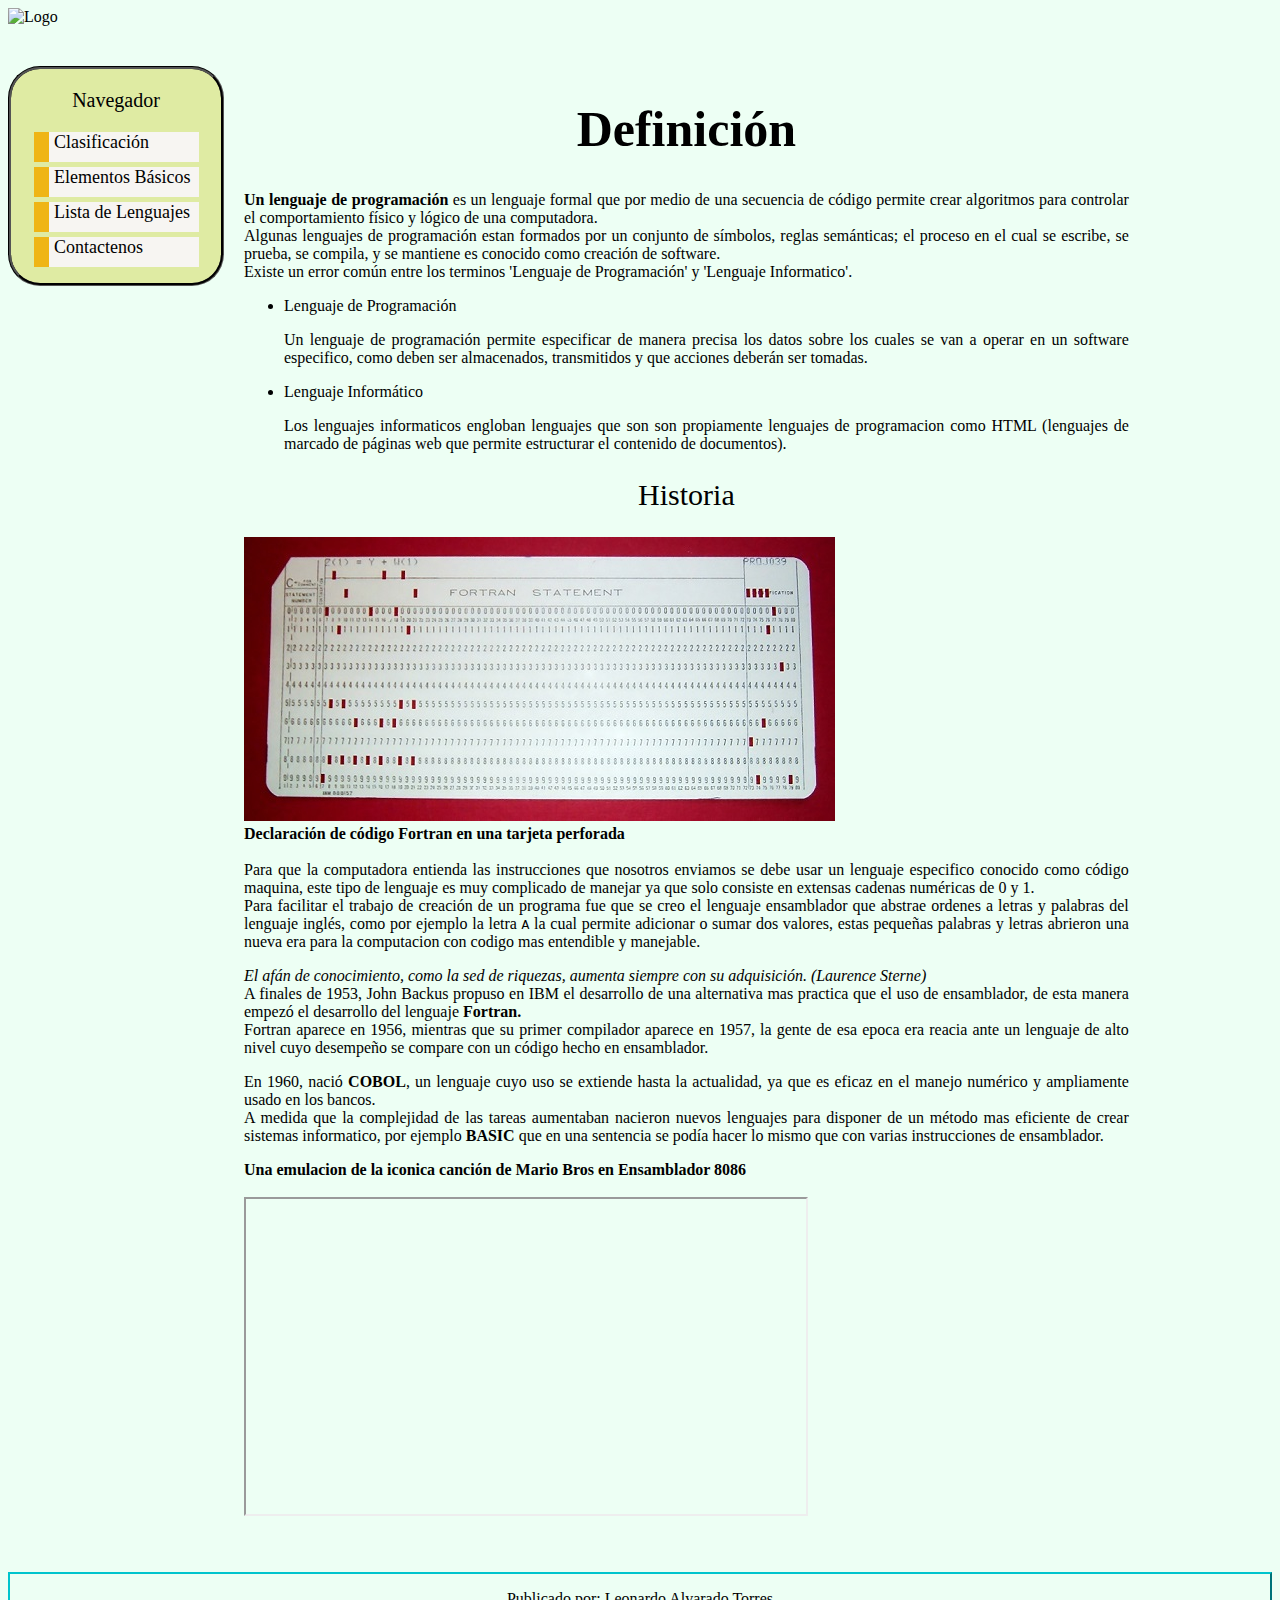
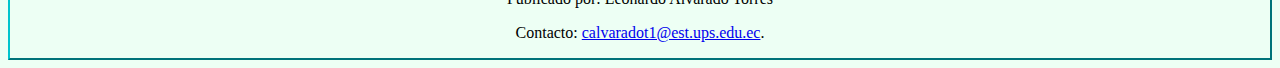
==== Index.html @ 553e25e8 "Commit Elementos.html" ====
<!DOCTYPE html>
<html lang="en">
<head>
    <meta charset="UTF-8">
    <meta name="viewport" content="width=device-width, initial-scale=1.0">
    <title>Lenguajes de Programacion 2019</title>
    <link rel="stylesheet" type="text/css" href="CSS/Style2Cols.css">
    <link rel="stylesheet" type="text/css" href="CSS/Style.css">
</head>

<body>
    <header class="cabecera">
        <img src="Images/logo.jpg" alt="Logo">
    </header>

<nav class="menu">
    <p>Navegador</p>
    <ul class="lista">
        <li>
            <a href="Docs/Clasificacion.html">
                Clasificación
            </a>
        </li>

        <li>
            <a href="Docs/Elementos.html">
                Elementos Básicos
            </a>
        </li>

        <li>
            <a href="Docs/ListaDeLenguajes.html">
                Lista de Lenguajes
            </a>
        </li>

        <li>
            <a href="Docs/Contactenos.html">
                Contactenos
            </a>
        </li>
    </ul>
</nav>

<nav class="contenido">
    <h1 class="header1">Definición</h1>
    <section>
        <p>
            <strong>Un lenguaje de programación</strong> es un lenguaje formal que por medio de una secuencia de código
            permite crear algoritmos para controlar el comportamiento físico y lógico de una computadora.<br>
            Algunas lenguajes de programación estan formados por un conjunto de símbolos, reglas semánticas; el proceso
            en el cual se escribe, se prueba, se compila, y se mantiene es conocido como creación de software.<br>
            Existe un error común entre los terminos 'Lenguaje de Programación' y 'Lenguaje Informatico'.
        </p>
        <ul>
            <li>
                <a>Lenguaje de Programación</a>
                <p>
                    Un lenguaje de programación permite especificar de manera precisa los datos sobre los cuales se van a
                    operar en un software especifico, como deben ser almacenados, transmitidos y que acciones deberán ser
                    tomadas.
                </p>
            </li>
            <li>
                <a>Lenguaje Informático</a>
                <p>
                    Los lenguajes informaticos engloban lenguajes que son son propiamente lenguajes de programacion como
                    HTML (lenguajes de marcado de páginas web que permite estructurar el contenido de documentos).
                </p>
            </li>
        </ul>
    </section>
    <section>
        <h2 class="header2">Historia</h2>
        <p>
            <img src="Images/fortranstatement.jpg" alt="fortran"/><br>
            <strong>Declaración de código Fortran en una tarjeta perforada</strong>
            <br><br>
            Para que la computadora entienda las instrucciones que nosotros enviamos se debe usar un lenguaje especifico
            conocido como código maquina, este tipo de lenguaje es muy complicado de manejar ya que solo consiste en extensas
            cadenas numéricas de 0 y 1.<br>
            Para facilitar el trabajo de creación de un programa fue que se creo el lenguaje ensamblador que abstrae ordenes
            a letras y palabras del lenguaje inglés, como por ejemplo la letra <code>A</code> la cual permite adicionar o sumar
            dos valores, estas pequeñas palabras y letras abrieron una nueva era para la computacion con codigo mas
            entendible y manejable.
        </p>
        <p>
            <cite>El afán de conocimiento, como la sed de riquezas, aumenta siempre con su adquisición. (Laurence Sterne)</cite><br>
            A finales de 1953, John Backus propuso en IBM el desarrollo de una alternativa mas practica que el uso de
            ensamblador, de esta manera empezó el desarrollo del lenguaje <strong>Fortran.</strong><br>
            Fortran aparece en 1956, mientras que su primer compilador aparece en 1957, la gente de esa epoca era reacia
            ante un lenguaje de alto nivel cuyo desempeño se compare con un código hecho en ensamblador.
        </p>
        <p>
            En 1960, nació <strong>COBOL</strong>, un lenguaje cuyo uso se extiende hasta la actualidad, ya que es eficaz
            en el manejo numérico y ampliamente usado en los bancos.<br>
            A medida que la complejidad de las tareas aumentaban nacieron nuevos lenguajes para disponer de un método
            mas eficiente de crear sistemas informatico, por ejemplo <strong>BASIC</strong> que en una sentencia se podía
            hacer lo mismo que con varias instrucciones de ensamblador.
        </p>
        <p>
            <strong>Una emulacion de la iconica canción de Mario Bros en Ensamblador 8086</strong><br><br>
            <iframe width="560" height="315" src="https://www.youtube-nocookie.com/embed/FcnBOFVPxrs?start=27" allow="accelerometer; autoplay; encrypted-media; gyroscope; picture-in-picture" allowfullscreen></iframe>
        </p>
        <br>
        <br>
    </section>
</nav>


<footer class="pie_pagina">
    <p>Publicado por: Leonardo Alvarado Torres</p>
    <p>Contacto: <a href="mailto:calvaradot1@est.ups.edu.ec">calvaradot1@est.ups.edu.ec</a>.</p>
</footer>
</body>
</html>
---- CSS/Style2Cols.css ----
/*
    Autor: Leonardo Alvarado Torres
    Fecha: 19/10/2019
 */

* body{
    background-color: #edfff4;
}

.cabecera img{
    max-width: 100%;
    height: auto;
    display: block;
    margin-left: auto;
    margin-right: auto;
    margin-bottom: 20px;
}

.menu {
    float: left;
    border-style: groove;
    border-color: black;
    border-radius: 2em;
    background-color: #dfeba3;
    width: 210px;
    margin-top: 20px;
}

.contenido{
    float: left;
    margin-left: 20px;
    width: 70%;
    margin-top: 20px;
}

.pie_pagina{
    margin-top: 15px;
    border-style: outset;
    border-color: #00c4cd;
    border-width: 2px;
    clear: both;
}
---- CSS/Style.css ----
/*
    Autor: Leonardo Alvarado Torres
    Fecha: 19/10/2019
 */



.lista li{
    text-decoration: none;
    width: 85%;
    margin-top: 5px;
    margin-left: -10%;
    display: block;
    height: 30px;
    background: #F7F5F2;
    font-size: 18px;
    padding: 0 0 0 5px;
    border-left: 15px solid #efb515
}

.navegadorDerecho h1{
    text-align: center;
}

.navegadorDerecho li{
    text-align: justify;
}

#estilo_nav_der{
    text-decoration: none;

}

.contenido p{
    text-align: justify;
}

.contenido img{
    max-width: 100%;
    display: inline;
}

.menu p{
    text-align: center;
    font-size: 20px;
}


.lista li a{
    text-decoration: none;
    color: black;
}

.lista li:hover{
    margin-left: 10px;
    border-left: 10px solid midnightblue;
}

.header1{
    font-family: "Times New Roman", serif;
    font-size: 50px;
    font-weight: bold;
    text-align: center;
}

.center{
    text-align: center;
}

.header1 p{
    text-align: justify-all;
}

.header2{
    font-family: "Kristen ITC", serif;
    font-size: 30px;
    font-weight: lighter;
    text-align: center;
}

.header2 p{
    text-align: justify-all;
}

.header3{
    font-family: "Bahnschrift", serif;
    font-size: 40px;
    font-weight: lighter;
    text-align: center;
}

.header3 p{
    text-align: justify-all;
}

.pie_pagina p{
    text-align: center;
}
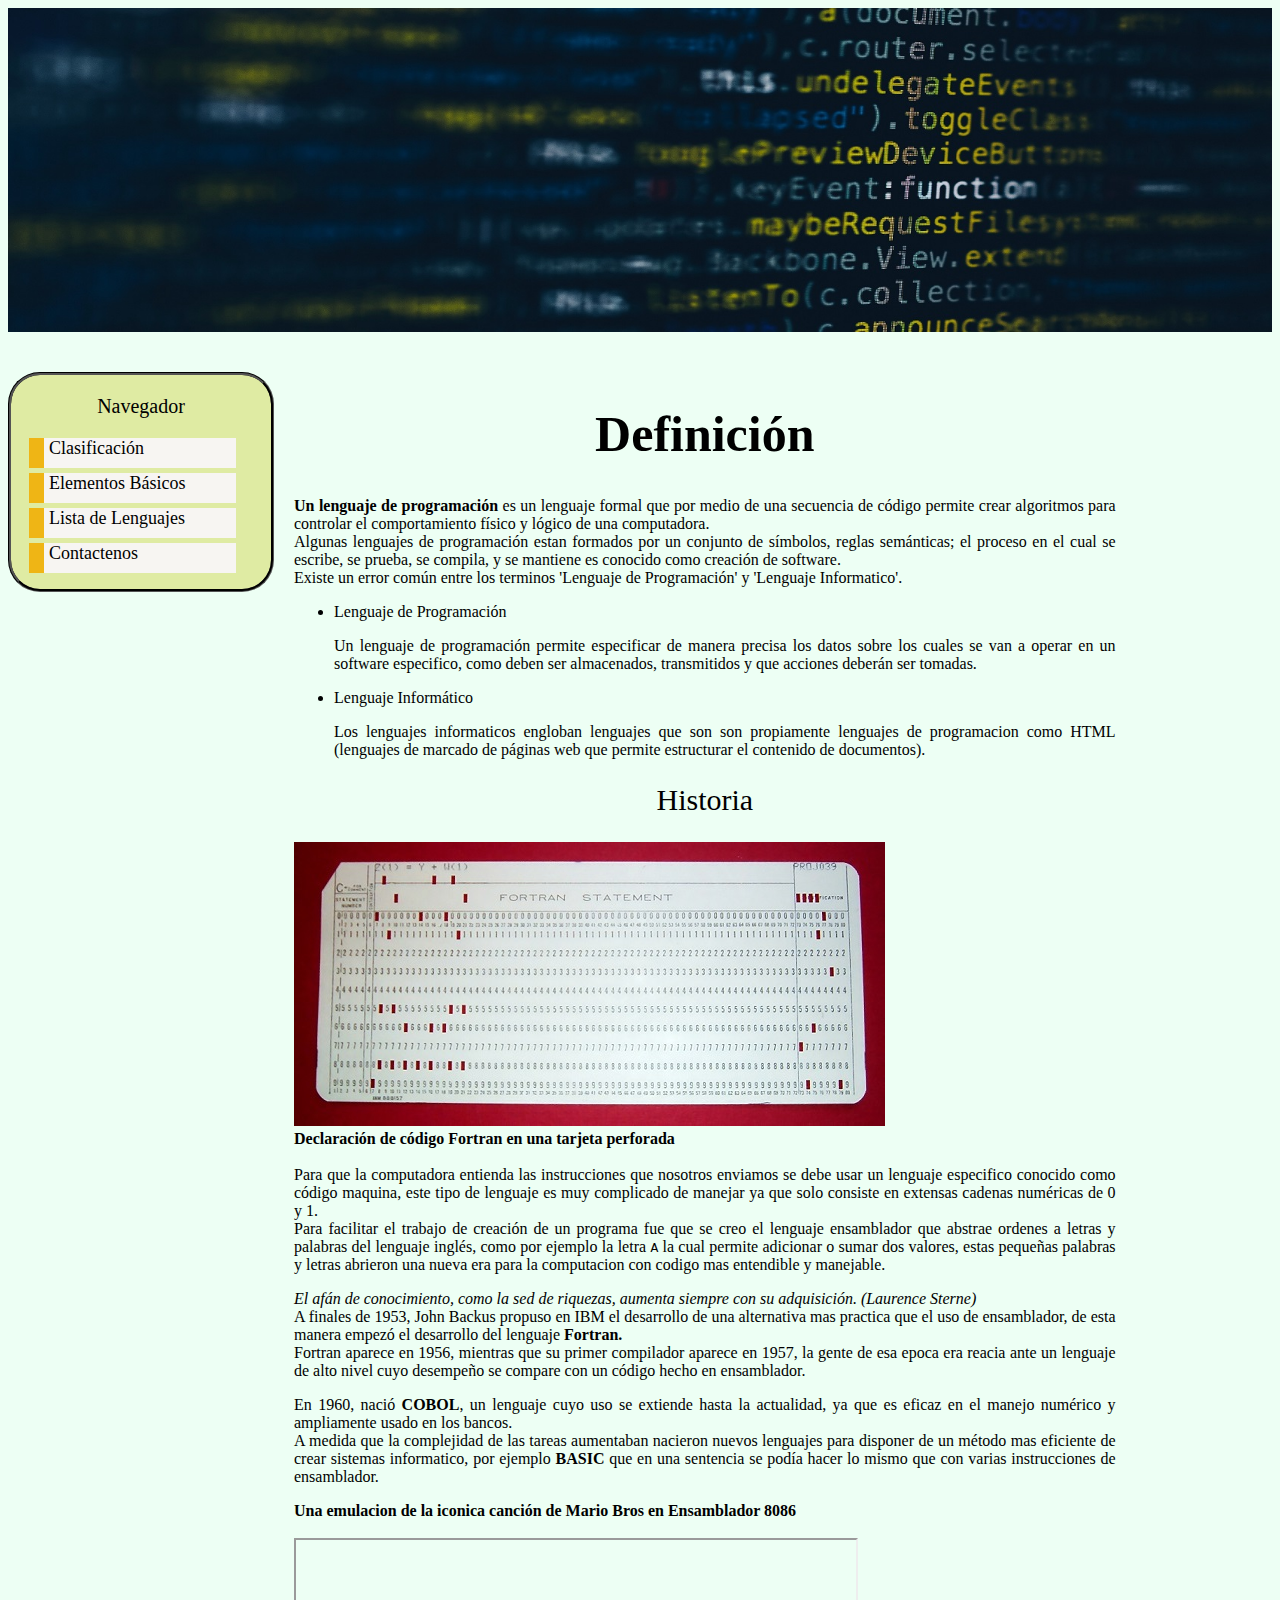
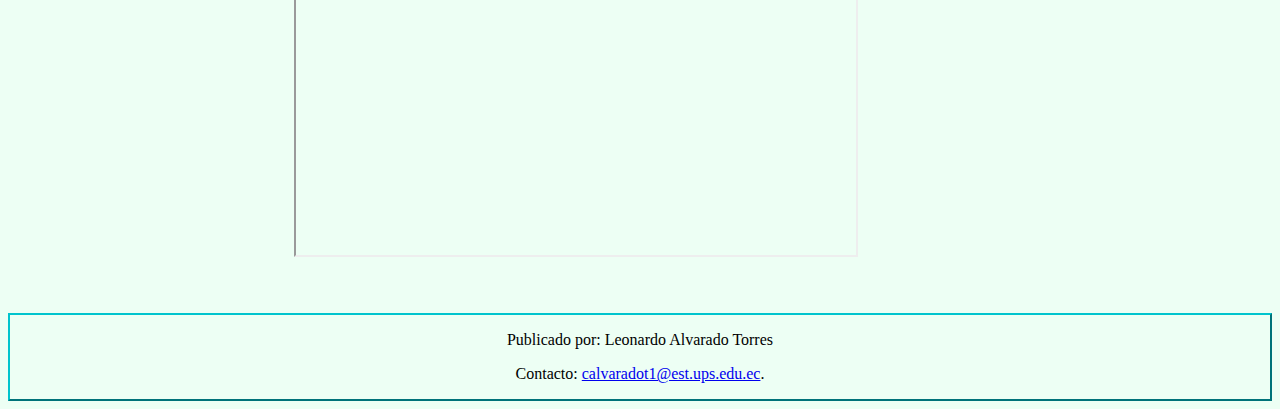
==== commit ef908188: "Actualizar del readme" ====
--- a/Index.html
+++ b/Index.html
@@ -43,8 +43,7 @@
 </nav>
 
 <nav class="contenido">
-    <h1 class="header1">Definición</h1>
-    <section>
+    <section><h1 class="header1">Definición</h1>
         <p>
             <strong>Un lenguaje de programación</strong> es un lenguaje formal que por medio de una secuencia de código
             permite crear algoritmos para controlar el comportamiento físico y lógico de una computadora.<br>
--- a/CSS/Style2Cols.css
+++ b/CSS/Style2Cols.css
@@ -1,12 +1,6 @@
-/*
-    Autor: Leonardo Alvarado Torres
-    Fecha: 19/10/2019
- */
-
 * body{
     background-color: #edfff4;
 }
-
 .cabecera img{
     max-width: 100%;
     height: auto;
@@ -15,24 +9,21 @@
     margin-right: auto;
     margin-bottom: 20px;
 }
-
 .menu {
     float: left;
     border-style: groove;
     border-color: black;
     border-radius: 2em;
     background-color: #dfeba3;
-    width: 210px;
+    width: 260px;
     margin-top: 20px;
 }
-
 .contenido{
     float: left;
     margin-left: 20px;
-    width: 70%;
+    width: 65%;
     margin-top: 20px;
 }
-
 .pie_pagina{
     margin-top: 15px;
     border-style: outset;
--- a/CSS/Style.css
+++ b/CSS/Style.css
@@ -1,98 +1,39 @@
-/*
-    Autor: Leonardo Alvarado Torres
-    Fecha: 19/10/2019
- */
-
-
-
 .lista li{
-    text-decoration: none;
-    width: 85%;
-    margin-top: 5px;
-    margin-left: -10%;
-    display: block;
-    height: 30px;
-    background: #F7F5F2;
-    font-size: 18px;
-    padding: 0 0 0 5px;
-    border-left: 15px solid #efb515
+    text-decoration: none; width: 85%; margin-top: 5px; margin-left: -10%; display: block;
+    height: 30px; background: #F7F5F2; font-size: 18px; padding: 0 0 0 5px; border-left: 15px solid #efb515
 }
-
-.navegadorDerecho h1{
-    text-align: center;
+.navegadorDerecho h1{text-align: center;}
+.navegadorDerecho li{text-align: justify;}
+#estilo_nav_der{text-decoration: none;}
+.contenido p{text-align: justify;}
+.contenido img{max-width: 100%; display: inline;}
+.menu p{text-align: center; font-size: 20px;}
+.lista li a{text-decoration: none; color: black;}
+.lista li:hover{margin-left: 10px; border-left: 10px solid midnightblue;}
+.header1{
+    font-family: "Times New Roman", serif; font-size: 50px; font-weight: bold; text-align: center;
 }
-
-.navegadorDerecho li{
-    text-align: justify;
-}
-
-#estilo_nav_der{
-    text-decoration: none;
-
-}
-
-.contenido p{
-    text-align: justify;
-}
-
-.contenido img{
-    max-width: 100%;
-    display: inline;
-}
-
-.menu p{
-    text-align: center;
-    font-size: 20px;
-}
-
-
-.lista li a{
-    text-decoration: none;
-    color: black;
-}
-
-.lista li:hover{
-    margin-left: 10px;
-    border-left: 10px solid midnightblue;
-}
-
-.header1{
-    font-family: "Times New Roman", serif;
-    font-size: 50px;
-    font-weight: bold;
-    text-align: center;
-}
-
 .center{
     text-align: center;
 }
-
 .header1 p{
     text-align: justify-all;
 }
-
 .header2{
-    font-family: "Kristen ITC", serif;
-    font-size: 30px;
-    font-weight: lighter;
-    text-align: center;
+    font-family: "Kristen ITC", serif; font-size: 30px; font-weight: lighter; text-align: center;
 }
-
 .header2 p{
     text-align: justify-all;
 }
-
 .header3{
     font-family: "Bahnschrift", serif;
     font-size: 40px;
     font-weight: lighter;
     text-align: center;
 }
-
 .header3 p{
     text-align: justify-all;
 }
-
 .pie_pagina p{
     text-align: center;
 }